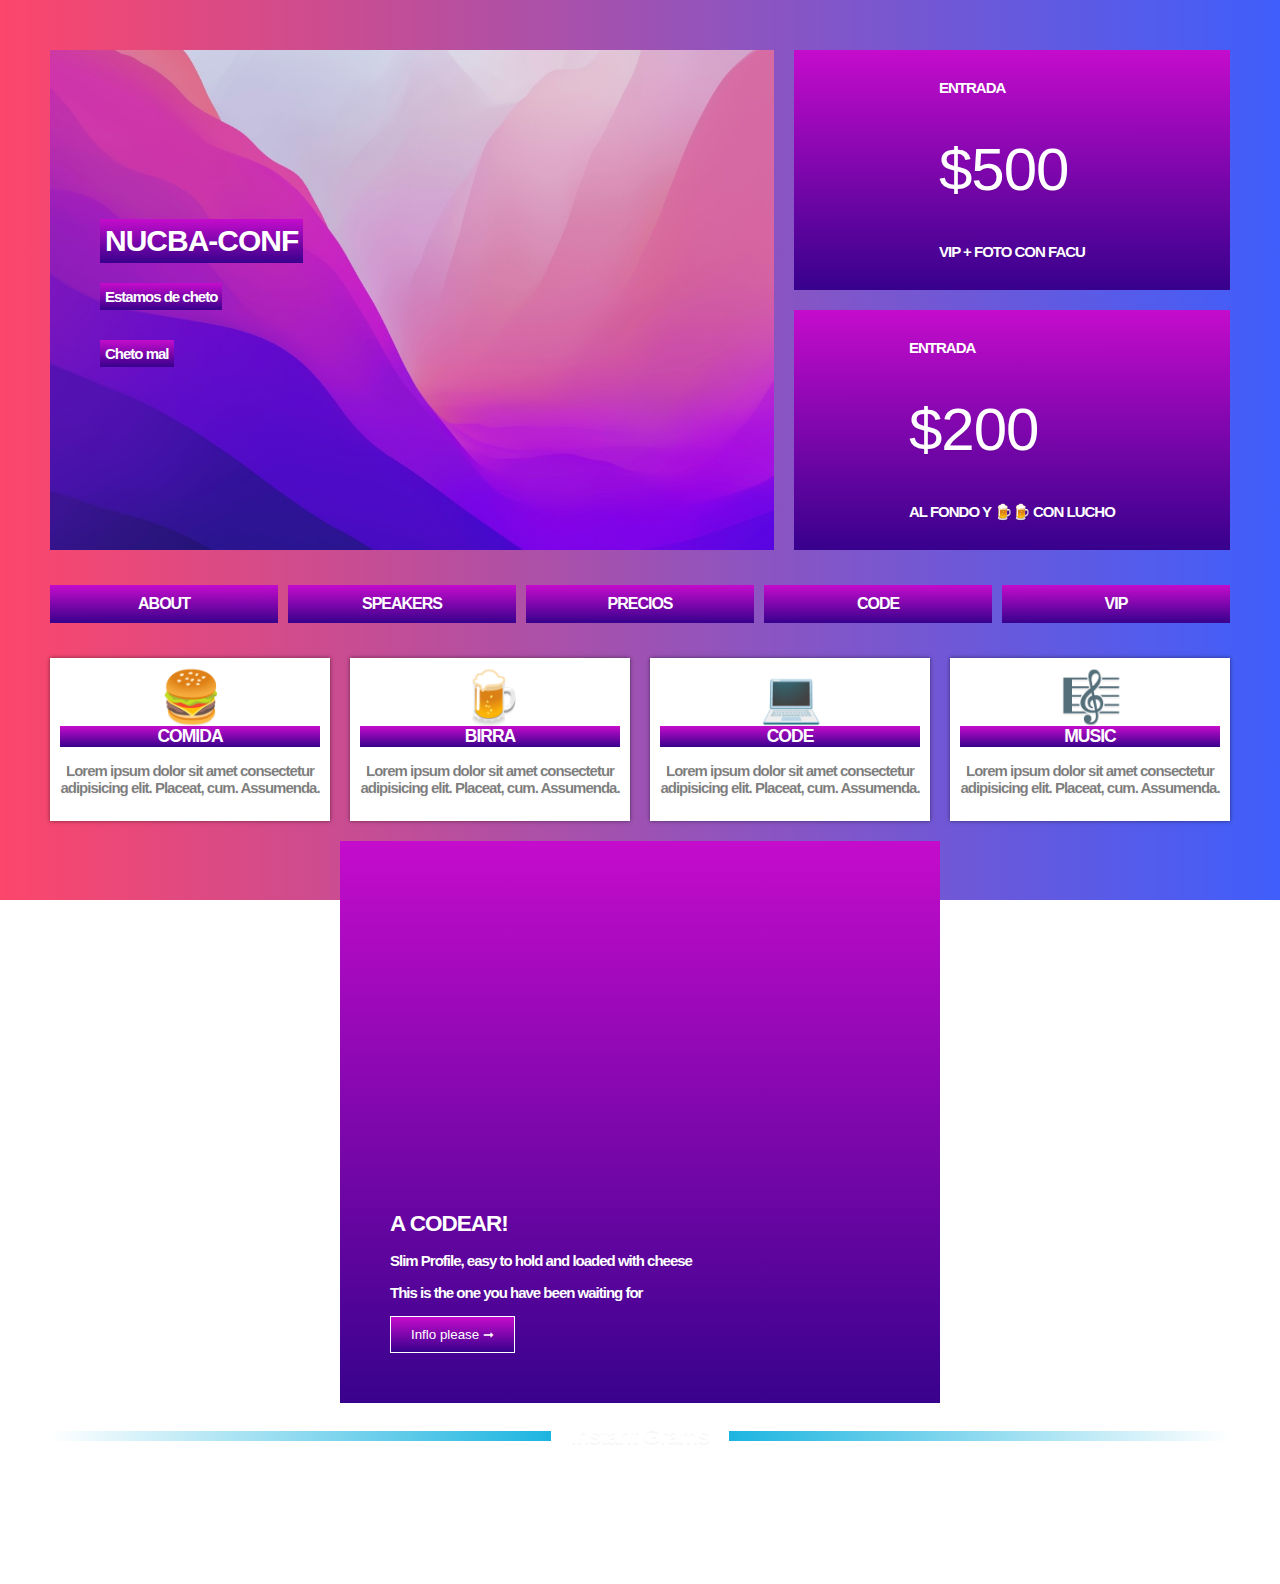
==== Index.html @ 04effc30 "Main Page" ====
<!DOCTYPE html>
<html lang="en">
<head>
    <meta charset="UTF-8">
    <meta http-equiv="X-UA-Compatible" content="IE=edge">
    <meta name="viewport" content="width=, initial-scale=1.0">
    <link rel="stylesheet" href="Main.css">
    <link rel="stylesheet" href="style.css">
    <title>NUCBA CONF</title>
</head>
<body>
    <div class="wrapper">
        <div class="top">
            <header class="principal">
                <h1>NUCBA-CONF</h1>
                <p>Estamos de cheto</p>
                <p>Cheto mal</p>
            </header>
            <div class="entrada entrada1">
                <p>ENTRADA</p>
                <p class="price">$500</p>
                <p>VIP + FOTO CON FACU</p>
            </div>
            <div class="entrada entrada2">
                <p>ENTRADA</p>
                <p class="price">$200</p>
                <p>AL FONDO Y 🍺🍺 CON LUCHO</p>
            </div>
        </div>
        <nav class="menu">
            <button aria-expanded="false" aria-controls="menu-list">
                <span class="open">&#9776;</span>
                <span class="close">&#9747;</span>
                Menu
            </button>
            <ul id="menu-list">
            <li><a href="">About</a></li>
            <li><a href="">Speakers</a></li>
            <li><a href="">Precios</a></li>
            <li><a href="">Code</a></li>
            <li><a href="">Vip</a></li>
            </ul>
        </nav>
        <section class="features">
            <div class="feature">
                <span class="icon">🍔</span>
                <h3>COMIDA</h3>
                <p>
                    Lorem ipsum dolor sit amet consectetur adipisicing elit. Placeat, cum.
                    Assumenda.
                </p>
            </div>
            <div class="feature">
                <span class="icon">🍺</span>
                <h3>BIRRA</h3>
                <p>
                    Lorem ipsum dolor sit amet consectetur adipisicing elit. Placeat, cum.
                    Assumenda.
                </p>
            </div>
            <div class="feature">
                <span class="icon">💻</span>
                <h3>CODE</h3>
                <p>
                    Lorem ipsum dolor sit amet consectetur adipisicing elit. Placeat, cum.
                    Assumenda.
                </p>
            </div>
            <div class="feature">
                <span class="icon">🎼</span>
                <h3>MUSIC</h3>
                <p>
                    Lorem ipsum dolor sit amet consectetur adipisicing elit. Placeat, cum.
                    Assumenda.
                </p>
            </div>
        </section>
        <section class="about">
            <video src="XD.mp4" autoplay loop muted width="500" height="300"></video>
            <div class="about__details">
                <h2>A CODEAR!</h2>
                <p>Slim Profile, easy to hold and loaded with cheese</p>
                <p>This is the one you have been waiting for</p>
                <button>Inflo please &#10142</button>
            </div>
        </section>
        <section class="gallery">
            <h2>
                Instant Grams
            </h2>
            <img src="https://source.unsplash.com/random/201x201" alt="">
            <img src="https://source.unsplash.com/random/202x202" alt="">
            <img src="https://source.unsplash.com/random/203x203" alt="">
            <img src="https://source.unsplash.com/random/204x204" alt="">
            <img src="https://source.unsplash.com/random/205x205" alt="">
            <img src="https://source.unsplash.com/random/206x206" alt="">
            <img src="https://source.unsplash.com/random/207x207" alt="">
            <img src="https://source.unsplash.com/random/208x208" alt="">
            <img src="https://source.unsplash.com/random/209x209" alt="">
            <img src="https://source.unsplash.com/random/210x210" alt="">
            <img src="https://source.unsplash.com/random/211x211" alt="">
            <img src="https://source.unsplash.com/random/212x212" alt="">
            <img src="https://source.unsplash.com/random/213x213" alt="">
            <img src="https://source.unsplash.com/random/214x214" alt="">
            <img src="https://source.unsplash.com/random/215x215" alt="">
            <img src="https://source.unsplash.com/random/216x216" alt="">
        </section>
    </div>
    <script>
       const navButton = document.querySelector('button[aria-expanded]')
       ;
       function toggleNav({ target })  {
           const expandir =
            target.getAttribute('aria-expanded') === "true" || false;
           navButton.setAttribute( 'aria-expanded', !expandir);
       }
    navButton.addEventListener('click', toggleNav)
       console.log(navButton);
    </script>
</body>
</html>
---- Main.css ----
:root {
    --color-cheto: linear-gradient(
        0deg,
        rgba(55, 0, 140, 0.9934348739495799) 0%,
        rgba(197, 12, 204, 1) 100%
    );
}
@import url('https://fonts.googleapis.com/css2?family=Poppins&display=swap');

html {
    box-sizing: border-box;
    font-family: 'Poppins', sans-serif;
    font-weight: 900;
    font-size: 10px;
    text-shadow: 0 2px 0 rgba(0, 0, 0, 0.05);
}
*,
*:before
*:after{
    box-sizing: inherit;
}
body {
    background: linear-gradient(90deg, #fc466b 0%, #3f5efb 100%);
    min-height: calc(100vh - 100px);
    margin: 50px;
    background-attachment: fixed;
    letter-spacing: -1px;
}
h1,
h2,
h3,
h4,
h5,
h6 {
    margin: 0 0 5px 0;
    color: white;
}
p { 
    color: white;
}
a {
    color: white;
}
---- style.css ----
body {
    font-size: 15px;
}
button {
    background: var(--color-cheto);
    border: 1px white solid;
    padding: 10px 20px;
    color: white;
}
img {
    max-width: 100%;
}
/* WRAPPER */
.wrapper {
    display: grid;
    grid-gap: 20px;
}

/* TOP */
.top {
    display: grid;
    grid-gap: 20px;
    /*Grid-tramplate-column: repeat(repeat, minmax(2fr,1fr))*/
    grid-template-areas: 
    'principal principal entrada1'
    'principal principal entrada2';
}

.principal {
    min-height: 400px;
    background: white url(Monterey-1.jpg);
    background-size: cover;
    background-position:center ;
    display: flex;
    padding: 50px;
    flex-direction: column;
    justify-content: center;
    grid-area: principal;
    align-items: flex-start;
}

.principal > * {
    background: var(--color-cheto);
    padding: 5px;
}

.entrada {
    background: var(--color-cheto);
    display: grid;
    justify-content: center;
    align-items: center;
    padding: 1rem;
}

.entrada p {
    margin: 0;
}
.entrada1 {
    grid-area: entrada1;
}

.entrada2 {
    grid-area: entrada2;
}

.price {
    font-size: 60px;
    font-weight: 300;
}

/* MENU */

.menu ul {
    display: grid;
    grid-gap: 10px;
    padding: 0;
    list-style: none;
    grid-template-columns: repeat(auto-fit,minmax(100px, 1fr));
}

.menu a {
    background: var(--color-cheto);
    display: block;
    text-decoration: none;
    padding: 10px;
    text-align: center;
    font-size: 16px;
    text-transform: uppercase;
}


[aria-controls='menu-list'] {
    display: none;
}

/* FEATURES */

.features {
    display: grid;
    grid-gap: 20px;
    grid-template-columns: repeat(auto-fit, minmax(200px, 1fr));
}

.feature {
    background: white;
    padding: 10px;
    text-align: center;
    box-shadow: 0 0 4px rgba(0, 0, 0, 0.5);
}

.features .icon {
    font-size: 50px;
}

.features p {
    color: rgba(0, 0, 0, 0.5);
}

.features h3 {
    background: var(--color-cheto);
}

/* ABOUT */

.about {
    background: var(--color-cheto);
    padding: 50px;
    display: grid;
    grid-template-columns: 400px 1fr;
    grid-gap: 20px;
    align-items: center;
    justify-self: center;
}

.about video {
    width: 100%;
}

/* GALLERY */

.gallery {
    display: grid;
    grid-gap: 20px;
    grid-template-columns: repeat(auto-fit, minmax(200px, 1fr)) ;
}

.gallery img {
    width: 100%;
}

.gallery h2 {
    grid-column: 1 / -1;
    display: grid;
   /* text-align: center;
    background: var(--color-cheto);
    padding: 15px; */
    grid-template-columns:  1fr auto 1fr;
    grid-gap: 20px;
    color: white;
    align-items: center;
}

.gallery h2:before,
.gallery h2:after {
    display: block;
    content: '';
    height: 10px;
    background: linear-gradient(to var(--direction, left), #1cb5e0 0%, transparent);
}

.gallery h2:after {
    --direction: right;
}

@media (max-width: 1000px) {
    button {
    justify-content: center;
    }
    .menu {
        order: -1;
        perspective: 800px;
        display: grid;
    }

    [aria-controls='menu-list'] {
        display: block;
        margin-bottom: 10px;
    }

    .menu ul {
        max-height: 0;
        overflow: hidden;
        transform: rotateX(90deg) ;
        transition: all 0.5s;
    }  

    [aria-expanded="true"] ~ ul {
        display: grid;
        max-height: 500px;
        transform: rotateX(0);
    }

    [aria-expanded="false"] .close {
        display: none;
    }
    
    [aria-expanded="true"] .close {
        display: inline-block;
    }

    [aria-expanded="true"] .open {
        display: none;
    }
}

@media (max-width: 700px) {
    .top {
    grid-template-areas: 
    'principal principal'
    'entrada1 entrada2' ;}
}

.about {
    grid-template-columns:  1fr;
}

@media (max-width: 500px) {
.top {
    grid-template-areas:
    'principal'
    'entrada1'
    'entrada2' ;}
}
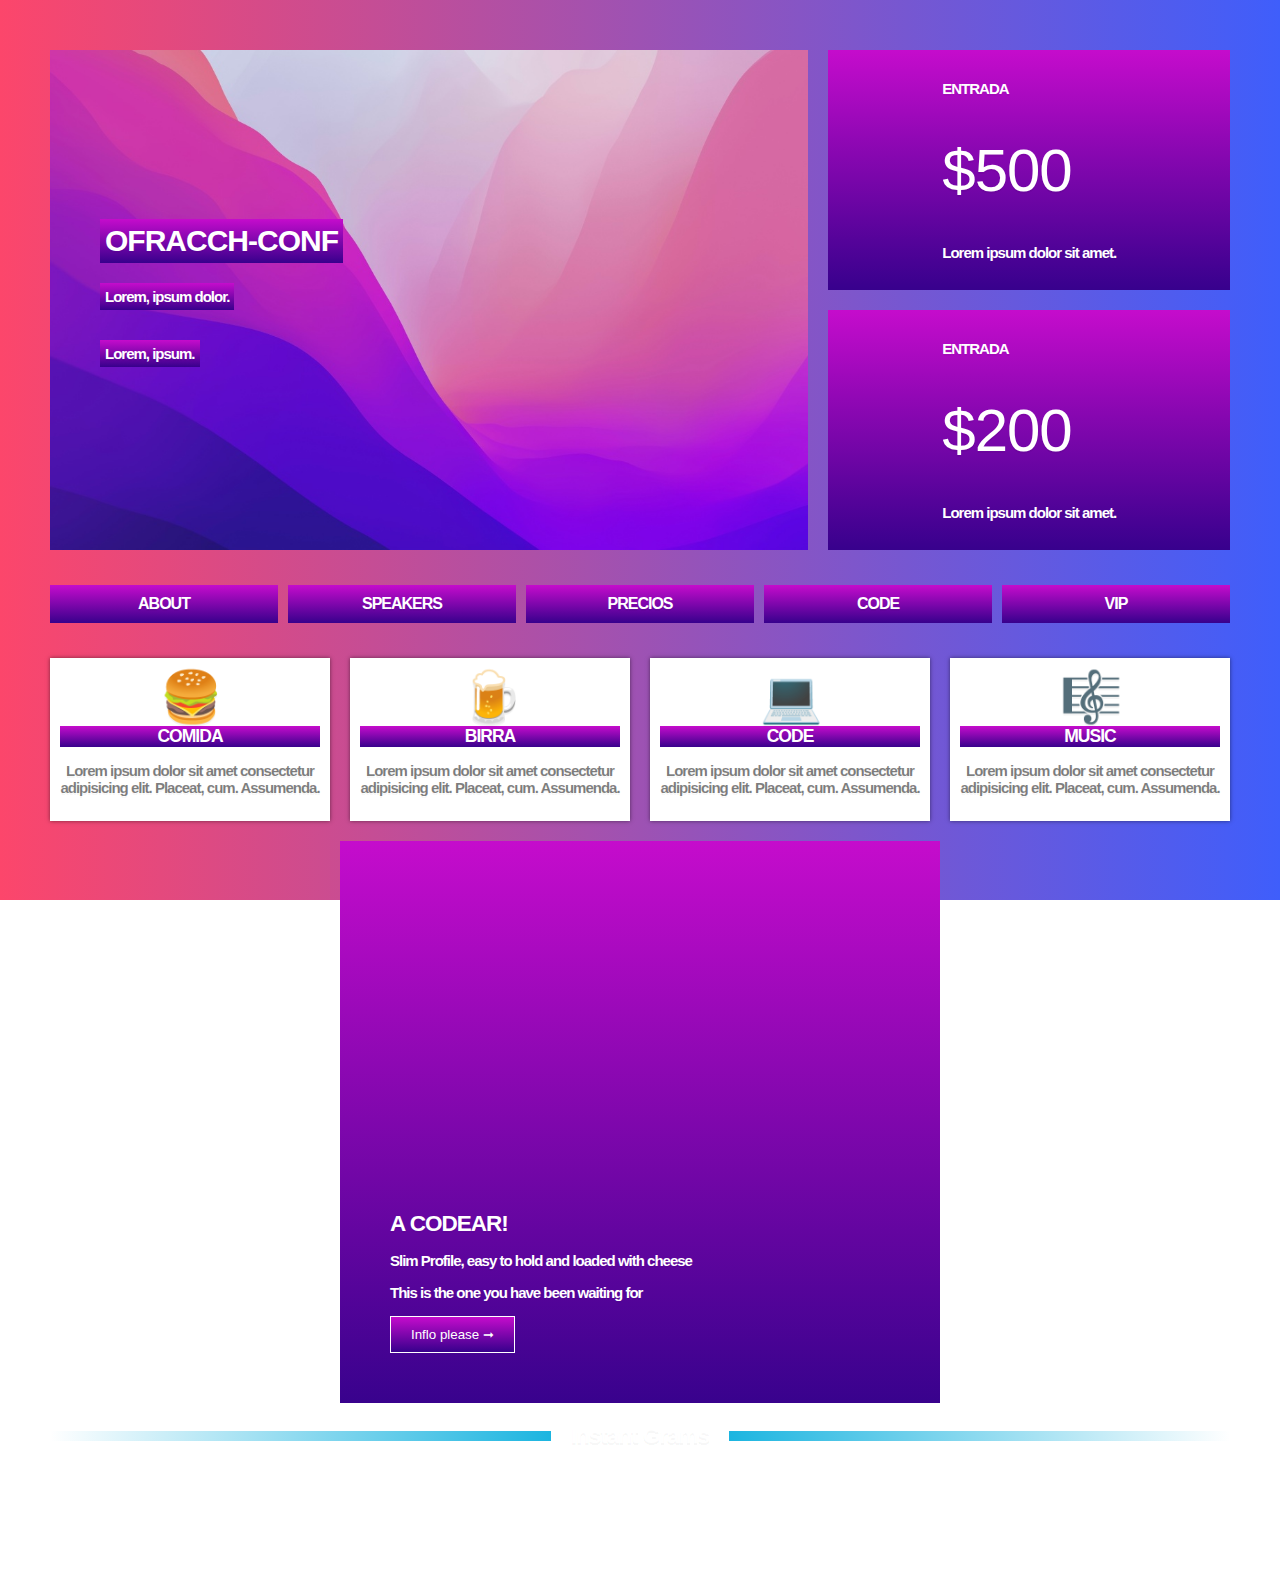
==== commit 218893b9: "Main-Page" ====
--- a/Index.html
+++ b/Index.html
@@ -12,19 +12,19 @@
     <div class="wrapper">
         <div class="top">
             <header class="principal">
-                <h1>NUCBA-CONF</h1>
-                <p>Estamos de cheto</p>
-                <p>Cheto mal</p>
+                <h1>OFRACCH-CONF</h1>
+                <p>Lorem, ipsum dolor.</p>
+                <p>Lorem, ipsum.</p>
             </header>
             <div class="entrada entrada1">
                 <p>ENTRADA</p>
                 <p class="price">$500</p>
-                <p>VIP + FOTO CON FACU</p>
+                <p>Lorem ipsum dolor sit amet.</p>
             </div>
             <div class="entrada entrada2">
                 <p>ENTRADA</p>
                 <p class="price">$200</p>
-                <p>AL FONDO Y 🍺🍺 CON LUCHO</p>
+                <p>Lorem ipsum dolor sit amet.</p>
             </div>
         </div>
         <nav class="menu">
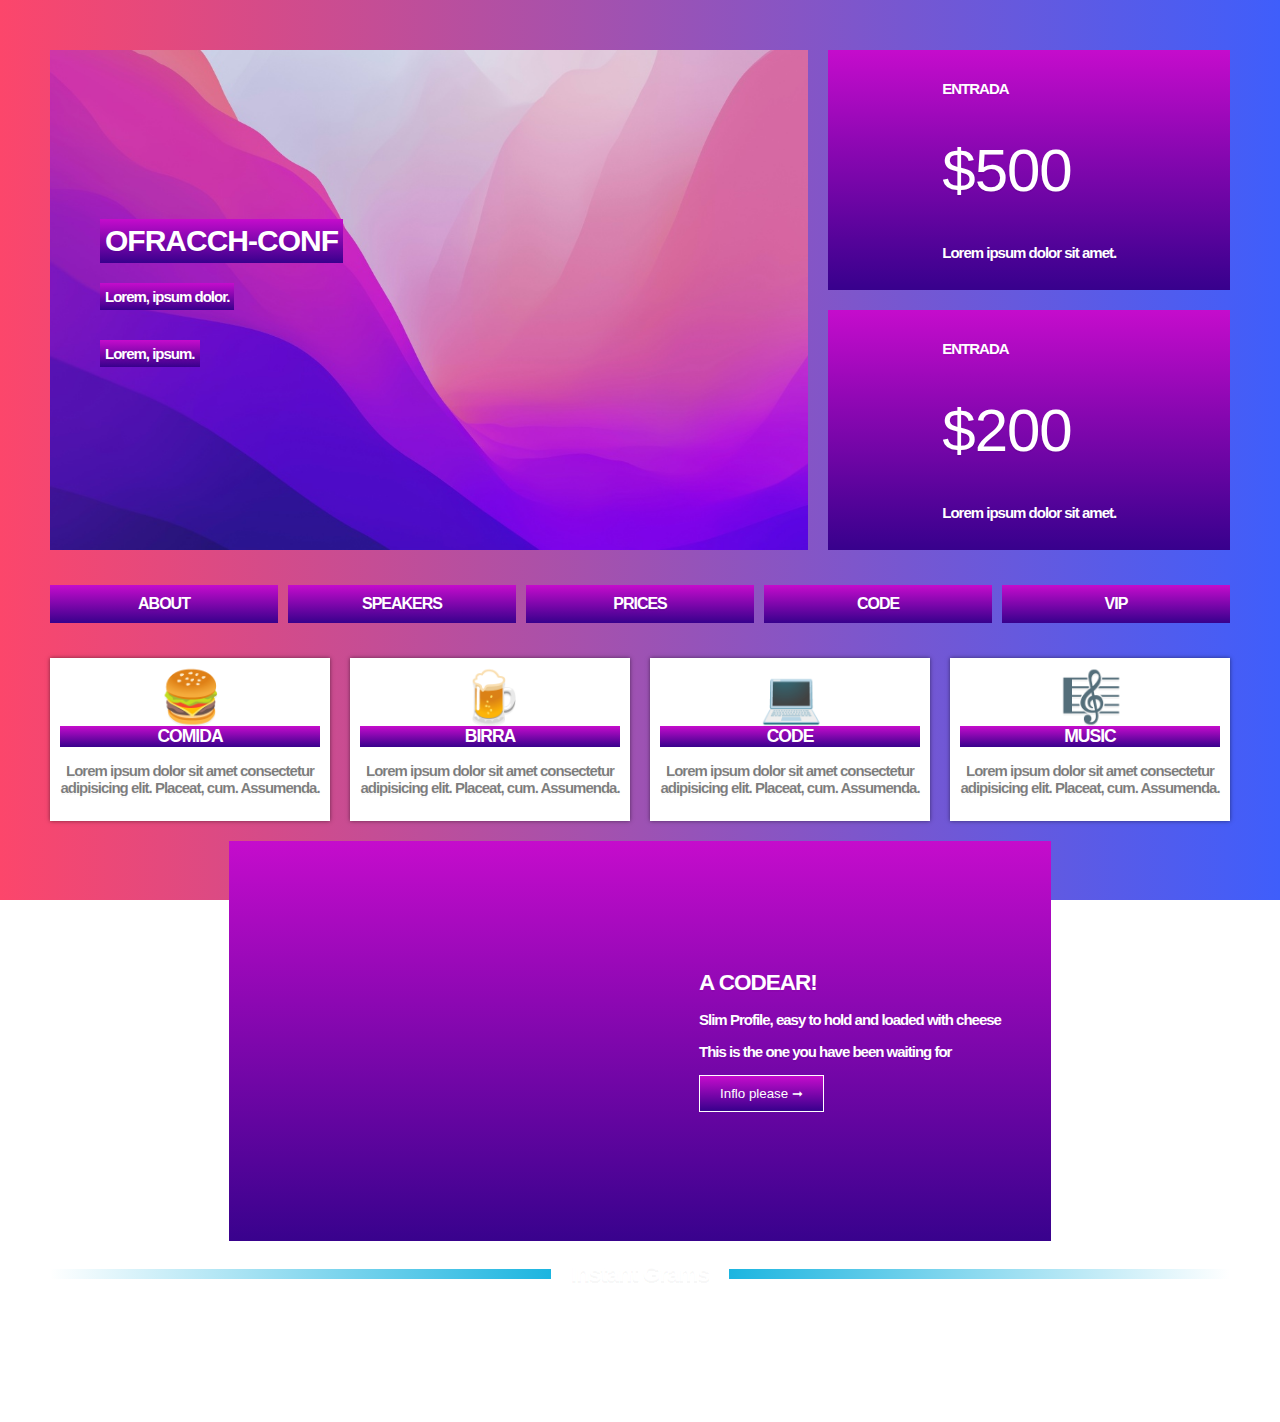
==== commit a573a175: "Main" ====
--- a/Index.html
+++ b/Index.html
@@ -36,7 +36,7 @@
             <ul id="menu-list">
             <li><a href="">About</a></li>
             <li><a href="">Speakers</a></li>
-            <li><a href="">Precios</a></li>
+            <li><a href="">prices</a></li>
             <li><a href="">Code</a></li>
             <li><a href="">Vip</a></li>
             </ul>
--- a/style.css
+++ b/style.css
@@ -212,17 +212,29 @@
         display: none;
     }
 }
-
-@media (max-width: 700px) {
+@media (max-width: 1000px) {
+    .features {
+        display: grid;
+        grid-gap: 20px;
+        grid-template-columns: repeat(auto-fit, minmax(300px, 1fr));
+    }    
+}
+   
+@media (max-width: 750px) {
     .top {
     grid-template-areas: 
     'principal principal'
     'entrada1 entrada2' ;}
-}
-
 .about {
     grid-template-columns:  1fr;
 }
+.features {
+    display: grid;
+    grid-gap: 20px;
+    grid-template-columns: repeat(auto-fit, minmax(200px, 1fr));
+}
+}
+
 
 @media (max-width: 500px) {
 .top {
@@ -230,4 +242,5 @@
     'principal'
     'entrada1'
     'entrada2' ;}
+
 }